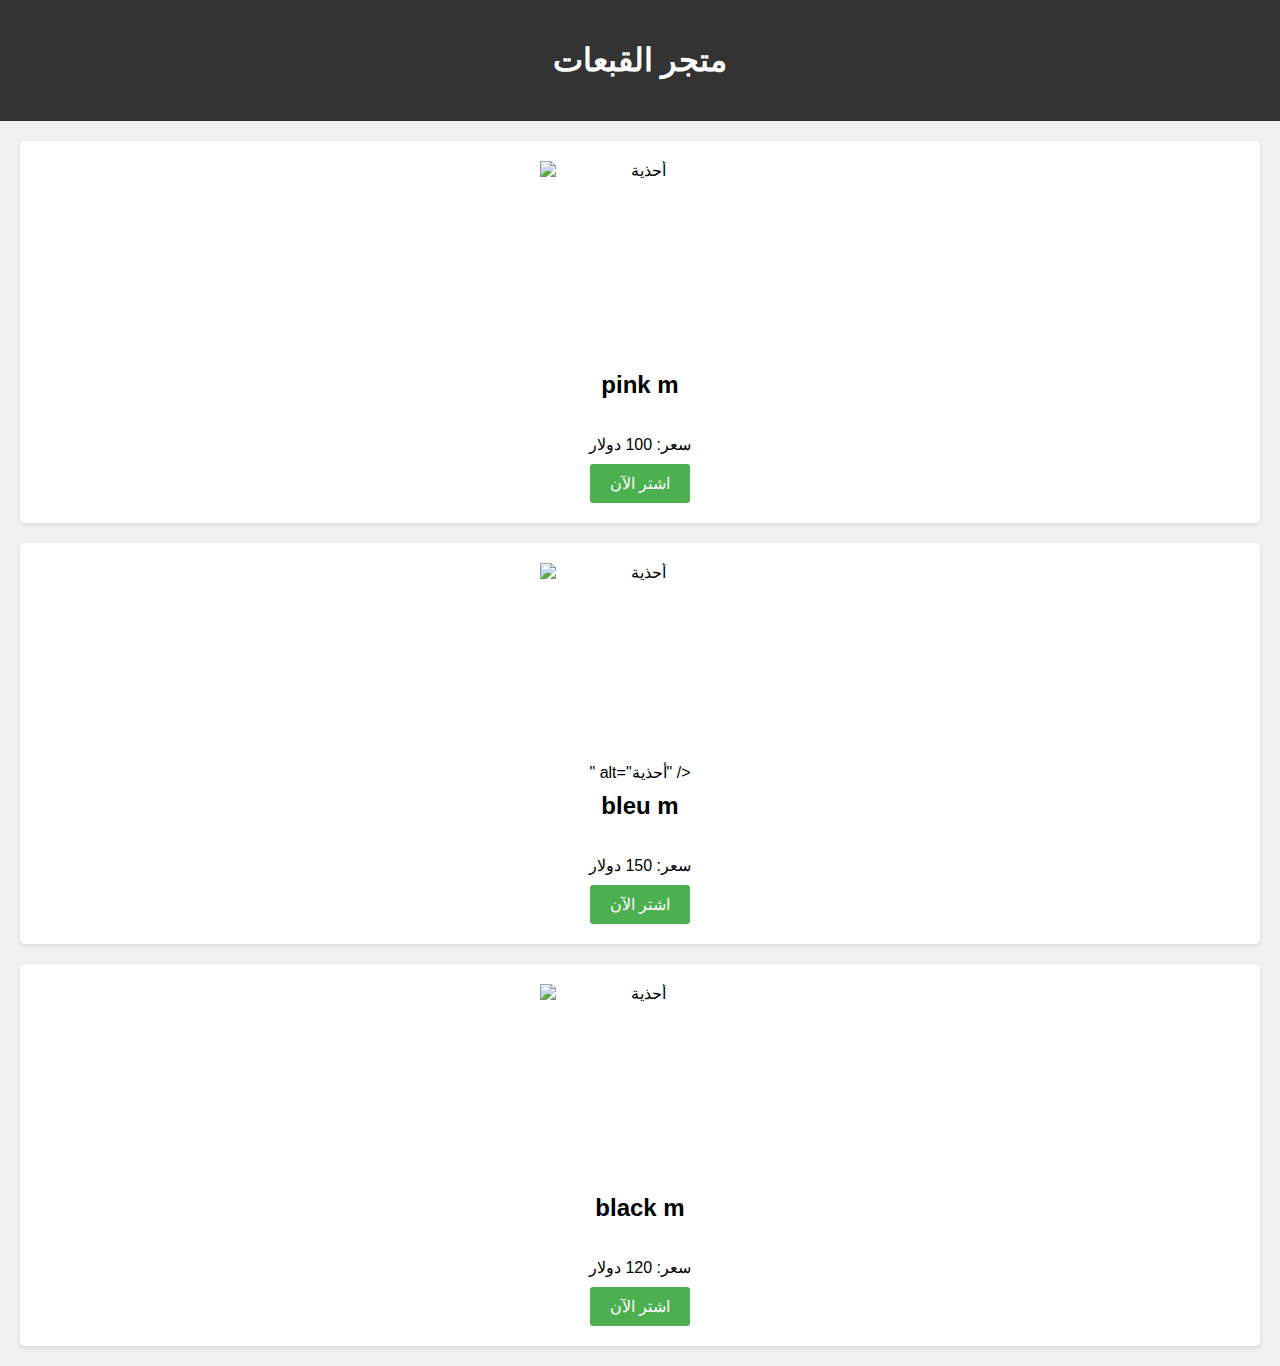
==== قبعات.html @ ccbb2c77 "Add files via upload" ====
<!DOCTYPE html>
<html>
<head>
  <title>متجر الأحذية</title>
  <style>
    body {
      font-family: Arial, sans-serif;
      background-color: #f1f1f1;
      margin: 0;
      padding: 0;
    }
    
    #header {
      background-color: #333;
      color: #fff;
      padding: 20px;
      text-align: center;
    }
    
    #content {
      margin: 20px;
    }
    
    .shoe {
      background-color: #fff;
      padding: 20px;
      border-radius: 5px;
      box-shadow: 0 2px 5px rgba(0, 0, 0, 0.1);
      display: flex;
      flex-direction: column;
      align-items: center;
      text-align: center;
      margin-bottom: 20px;
    }
    
    .shoe img {
      max-width: 100%;
      height: auto;
    }
    
    .shoe h2 {
      margin-top: 10px;
    }
    
    .shoe p {
      margin-bottom: 10px;
    }
    
    .buy-button {
      background-color: #4CAF50;
      color: #fff;
      padding: 10px 20px;
      border: none;
      border-radius: 3px;
      font-size: 16px;
      cursor: pointer;
    }
    
    .buy-button:hover {
      background-color: #45a049;
    }
  </style>
</head>
<body>
  <div id="header">
    <h1>متجر القبعات</h1>
  </div>
  
  <div id="content">
    <div class="shoe">
      <img src="C:\Users\munir\Desktop\New folder (2)\New folder (2)\55.jpg" width="200" height="200" alt="أحذية" />
      <h2>pink m</h2>
      <p>سعر: 100 دولار</p>
      <button class="buy-button">اشتر الآن</button>
    </div>
    
    <div class="shoe">
      <img src="C:\Users\munir\Desktop\New folder (2)\New folder (2)\66.jpg" width="200" height="200" alt="أحذية" />
" alt="أحذية" />
      <h2>bleu m</h2>
      <p>سعر: 150 دولار</p>
      <button class="buy-button">اشتر الآن</button>
    </div>
    
    <div class="shoe">
      <img src="C:\Users\munir\Desktop\New folder (2)\New folder (2)\images.jpg"width="200" height="200" alt="أحذية" />
      <h2>black m</h2>
      <p>سعر: 120 دولار</p>
      <button class="buy-button">اشتر الآن</button>
    </div>
  </div>
</body>
</html>
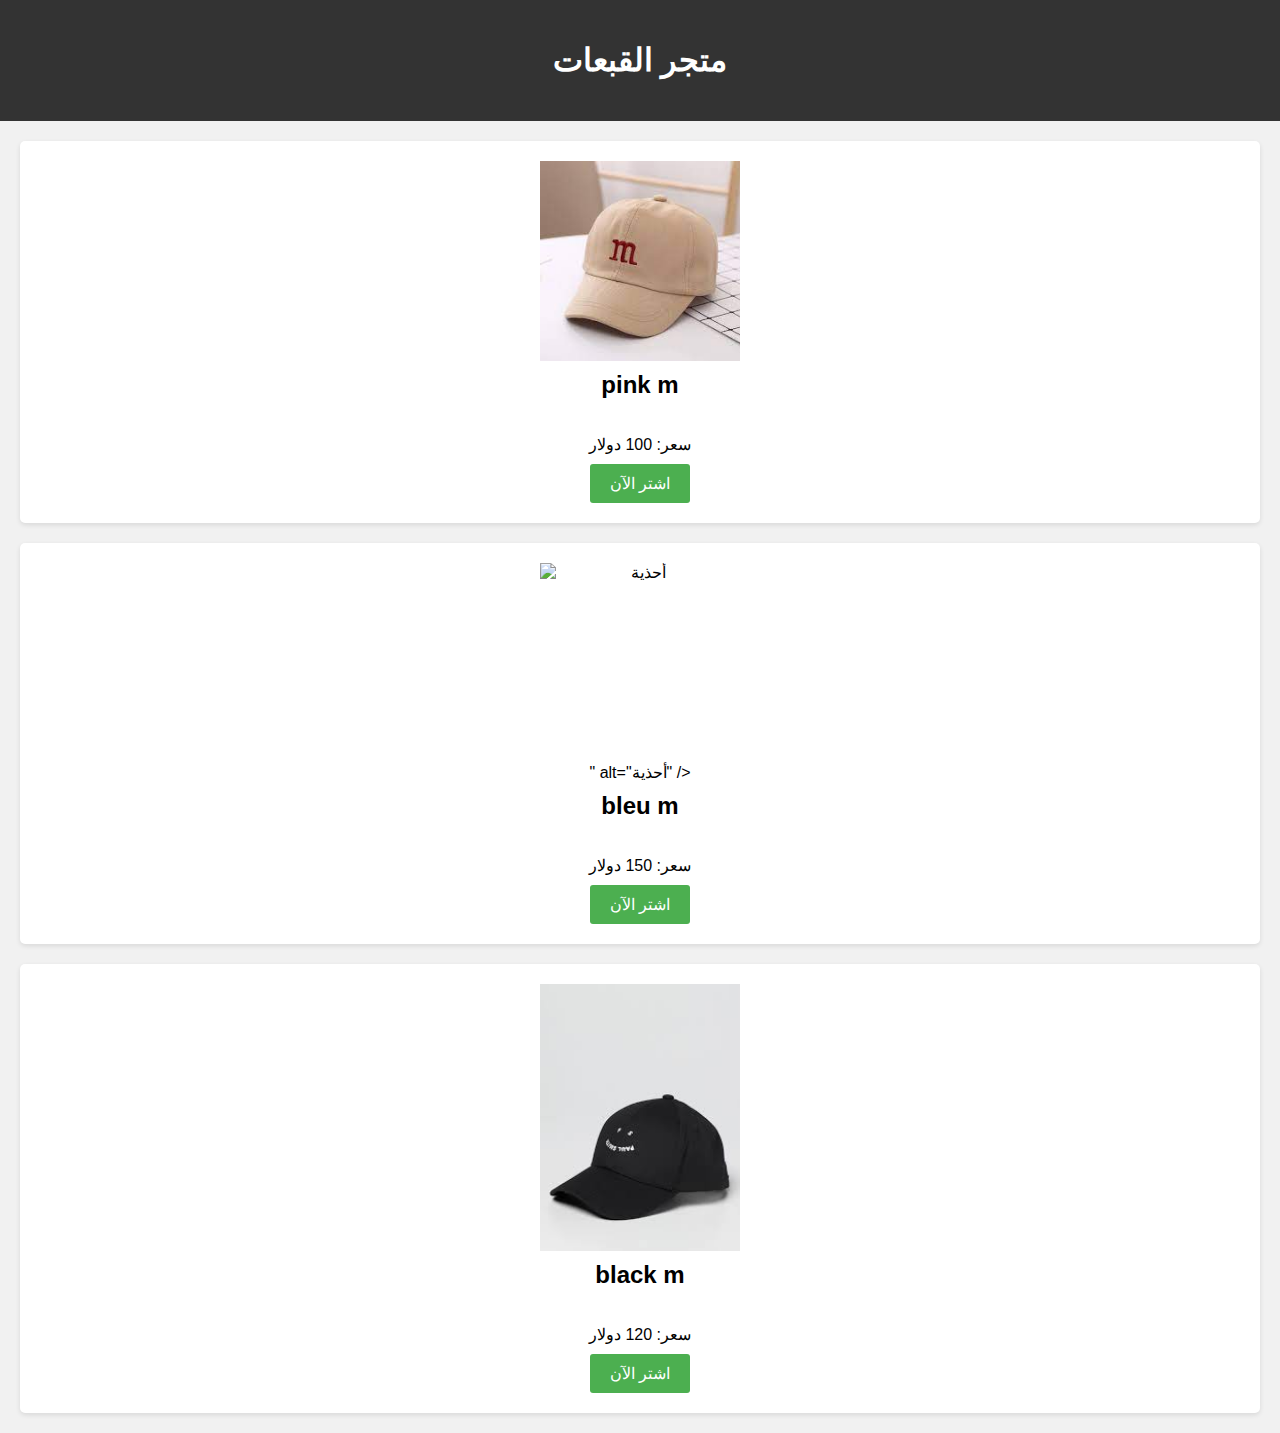
==== commit 2c70829d: "Update قبعات.html" ====
--- a/قبعات.html
+++ b/قبعات.html
@@ -68,7 +68,7 @@
   
   <div id="content">
     <div class="shoe">
-      <img src="C:\Users\munir\Desktop\New folder (2)\New folder (2)\55.jpg" width="200" height="200" alt="أحذية" />
+      <img src="55.jpg" width="200" height="200" alt="أحذية" />
       <h2>pink m</h2>
       <p>سعر: 100 دولار</p>
       <button class="buy-button">اشتر الآن</button>
@@ -83,7 +83,7 @@
     </div>
     
     <div class="shoe">
-      <img src="C:\Users\munir\Desktop\New folder (2)\New folder (2)\images.jpg"width="200" height="200" alt="أحذية" />
+      <img src="images.jpg"width="200" height="200" alt="أحذية" />
       <h2>black m</h2>
       <p>سعر: 120 دولار</p>
       <button class="buy-button">اشتر الآن</button>
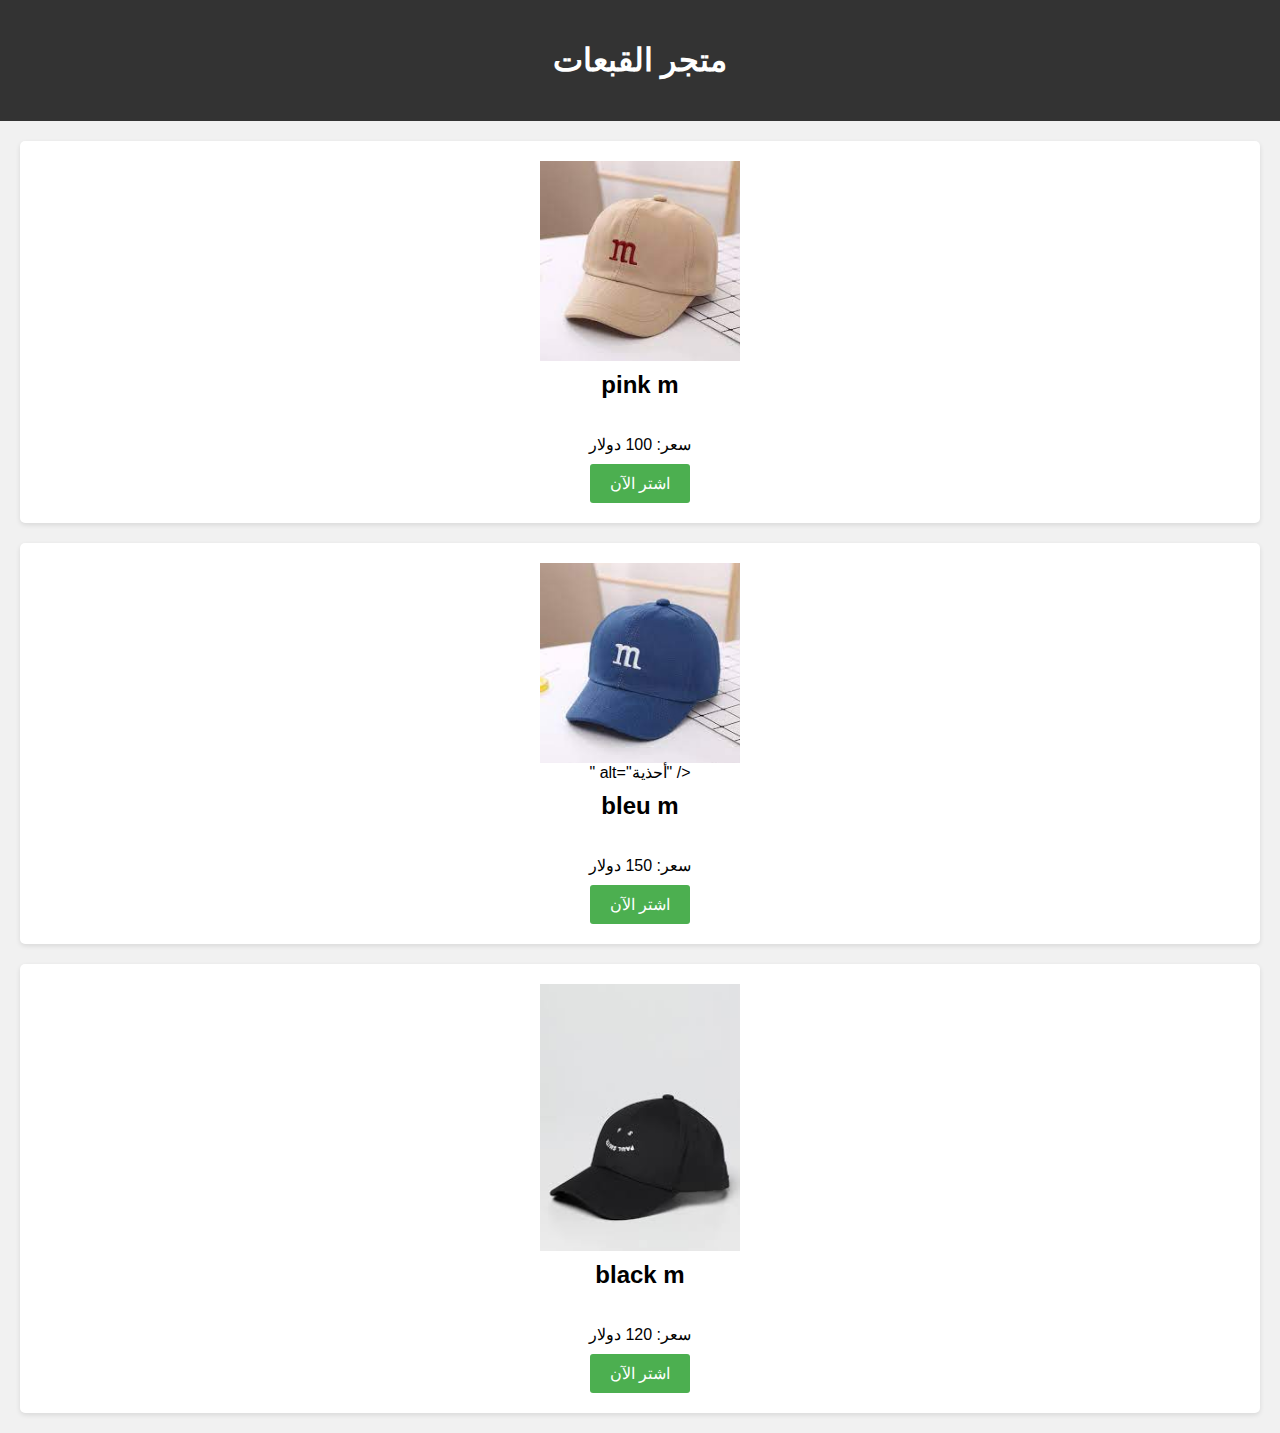
==== commit b3d42a8c: "Update قبعات.html" ====
--- a/قبعات.html
+++ b/قبعات.html
@@ -75,7 +75,7 @@
     </div>
     
     <div class="shoe">
-      <img src="C:\Users\munir\Desktop\New folder (2)\New folder (2)\66.jpg" width="200" height="200" alt="أحذية" />
+      <img src="66.jpg" width="200" height="200" alt="أحذية" />
 " alt="أحذية" />
       <h2>bleu m</h2>
       <p>سعر: 150 دولار</p>
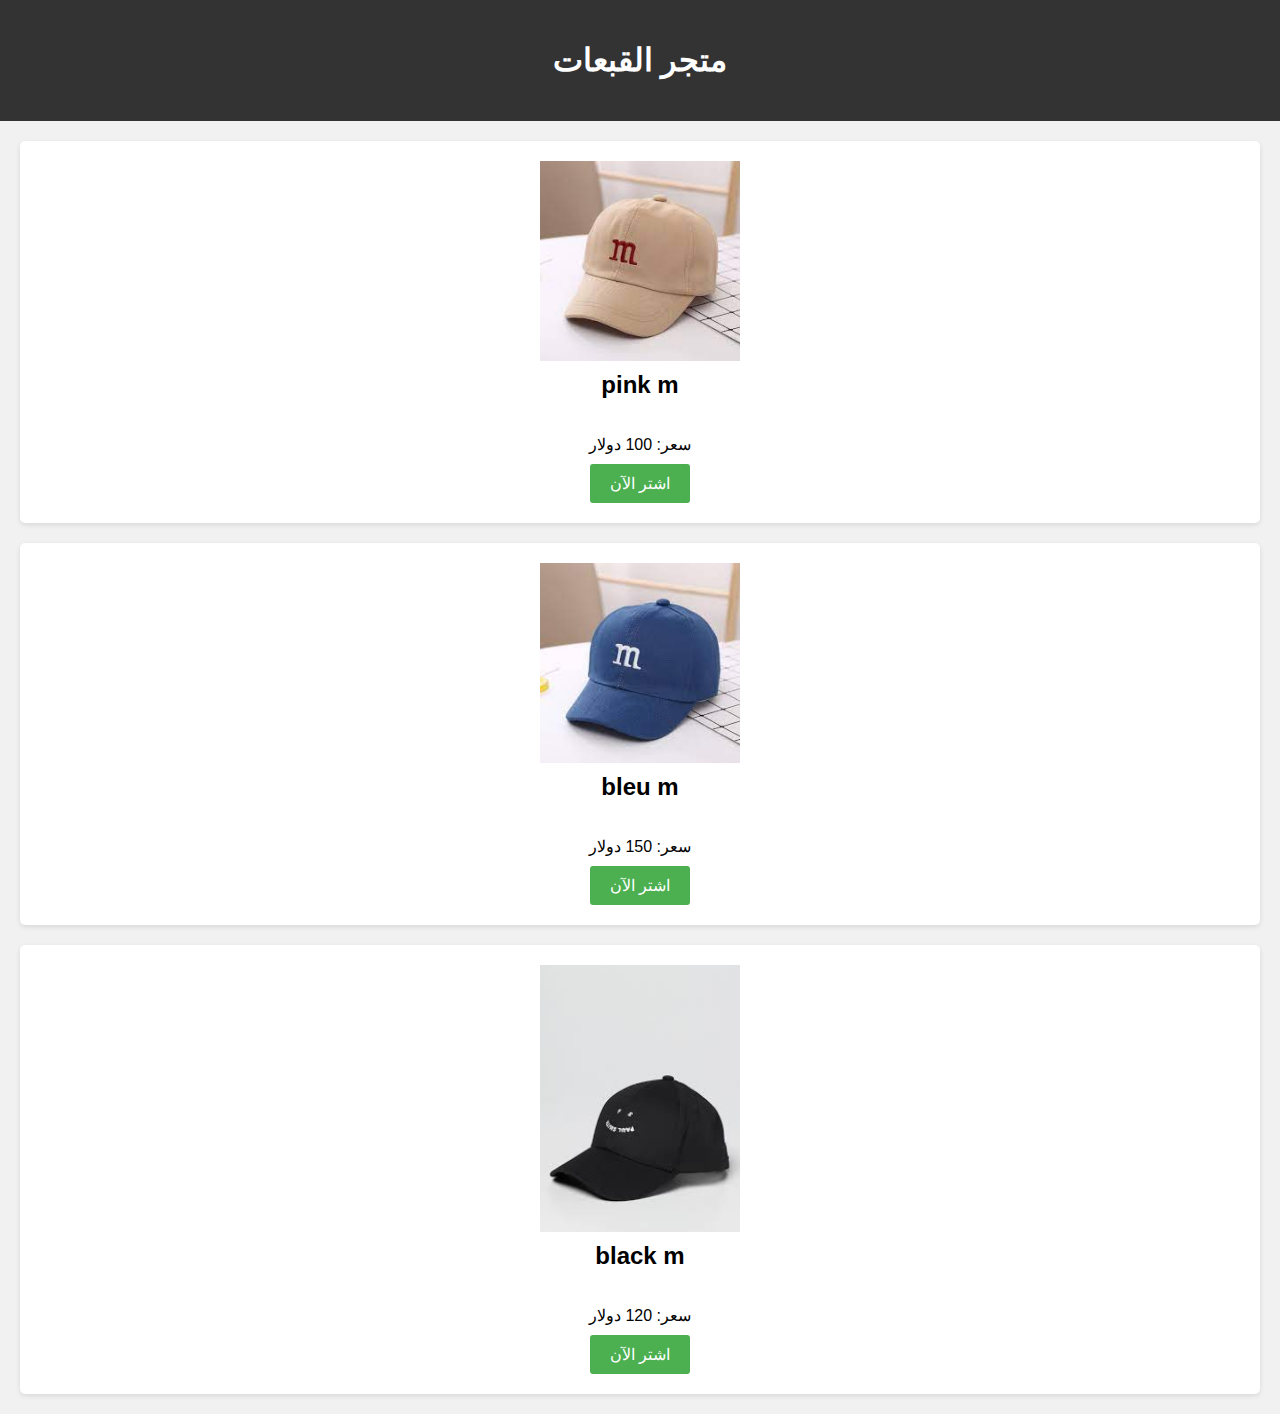
==== commit bfbd5487: "Update قبعات.html" ====
--- a/قبعات.html
+++ b/قبعات.html
@@ -76,7 +76,7 @@
     
     <div class="shoe">
       <img src="66.jpg" width="200" height="200" alt="أحذية" />
-" alt="أحذية" />
+
       <h2>bleu m</h2>
       <p>سعر: 150 دولار</p>
       <button class="buy-button">اشتر الآن</button>
